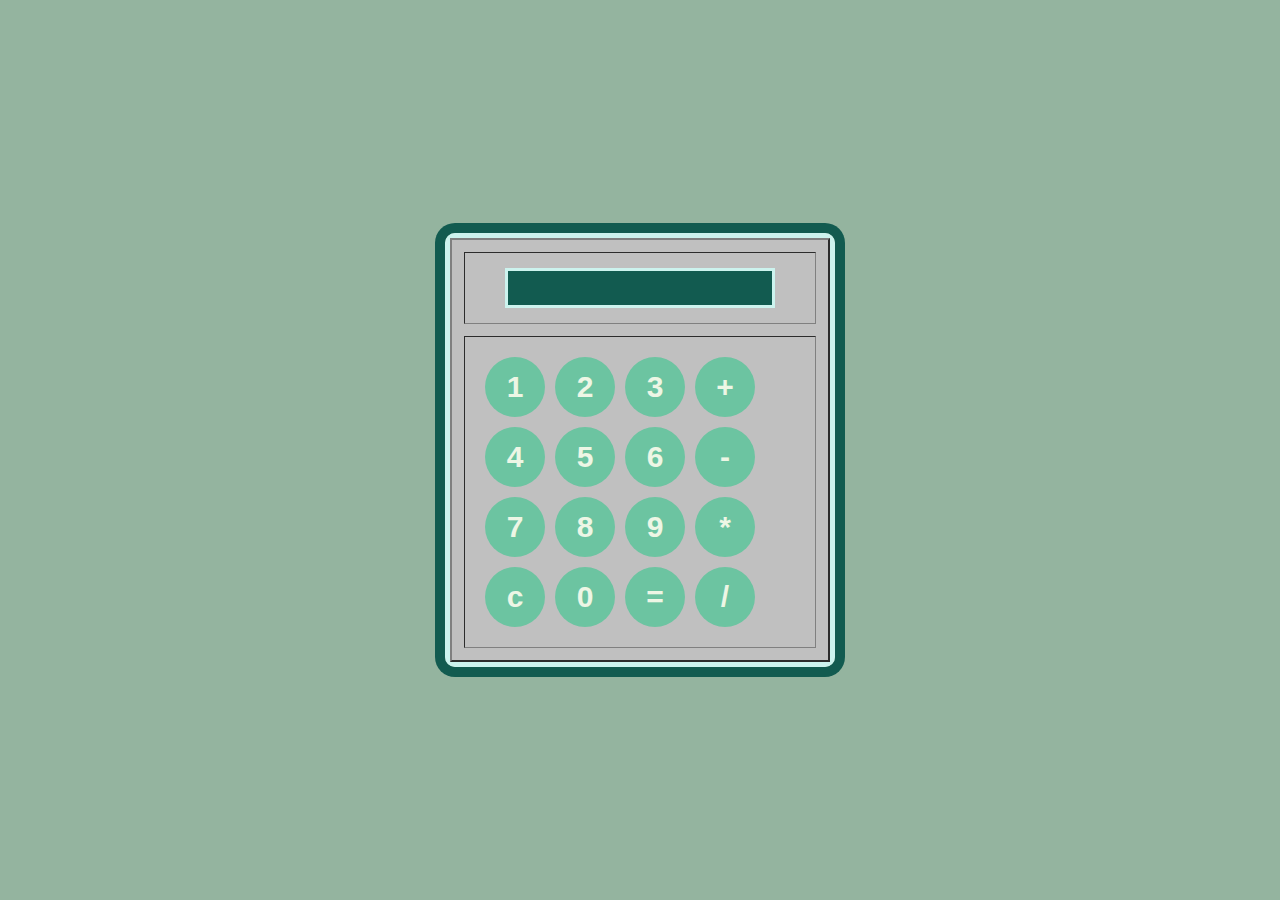
==== calculator.html @ 79403b3d "add initial files" ====
<!DOCTYPE html>
<html>

<head>
    <meta charset="utf-8">
    <title> Calculator </title>
    <link href="https://fonts.googleapis.com/css2?family=Cookie&display=swap" rel="stylesheet">
    <!-- CSS property to create interactive  
        calculator interface -->
    <style>
        html {
            height: 100vh;
            display: flex;
            align-items: center;
            justify-content: center;
            background-color: #94B49F;
            font-family: 'Cookie', cursive;
        }

        input[type=button] {
            width: 60px;
            height: 60px;
            float: left;
            margin: 5px;
            box-sizing: border-box;
            background: #6CC4A1;
            border: none;
            font-size: 30px;
            line-height: 30px;
            border-radius: 50%;
            font-weight: 700;
            color: #EDF6E5;
            cursor: pointer;
        }

        input[type=text] {
            width: 270px;
            height: 60px;
            float: left;
            padding: 0;
            box-sizing: border-box;
            border: none;
            background: none;
            color: #EDF6E5;
            text-align: right;
            font-weight: 700;
            font-size: 60px;
            line-height: 60px;
            margin: 0 25px;
        }

        .calculator {
            box-shadow: 0px 0px 0px 10px #125B50;
            border: 5px solid #CCF3EE;
            border-radius: 10px;
        }

        #display {
            height: 40px;
            text-align: right;
            background-color: #125B50;
            border: 3px solid #CCF3EE;
            font-size: 18px;
            left: 2px;
            top: 2px;
            color: #EDF6E5;
        }

        .btnTop {
            color: white;
            background-color: #125B50;
            font-size: 14px;
            margin: auto;
            width: 50px;
            height: 25px;
        }
    </style>
</head>

<body>
    </div>
    <form name="Calculator" class="calculator">
        <table border="2" align="center" cellpadding="15" cellspacing="12" bgcolor="#c0c0c0">
            <tr>
                <td>
                    <input type="text" name="Input" Size="35" id="display">
                    <br>
                </td>
            </tr>
            <tr>
                <td>
                    <input type="button" name="one" style="font-size:30px" value=" 1 "
                        OnClick="Calculator.Input.value += '1'">
                    <input type="button" name="two" style="font-size:30px" value=" 2 "
                        OnCLick="Calculator.Input.value += '2'">
                    <input type="button" name="three" style="font-size:30px" value=" 3 "
                        OnClick="Calculator.Input.value += '3'">
                    <input type="button" name="add" class="btnTop" style="font-size:30px" value=" + "
                        OnClick="Calculator.Input.value += ' + '">
                    <br>
                    <input type="button" name="four" style="font-size:30px" value=" 4 "
                        OnClick="Calculator.Input.value += '4'">
                    <input type="button" name="five" style="font-size:30px" value=" 5 "
                        OnCLick="Calculator.Input.value += '5'">
                    <input type="button" name="six" style="font-size:30px" value=" 6 "
                        OnClick="Calculator.Input.value += '6'">
                    <input type="button" name="minus" style="font-size:30px" value=" - "
                        OnClick="Calculator.Input.value += ' - '">
                    <br>
                    <input type="button" name="seven" style="font-size:30px" value=" 7 "
                        OnClick="Calculator.Input.value += '7'">
                    <input type="button" name="eight" style="font-size:30px" value=" 8 "
                        OnCLick="Calculator.Input.value += '8'">
                    <input type="button" name="nine" style="font-size:30px" value=" 9 "
                        OnClick="Calculator.Input.value += '9'">
                    <input type="button" name="mul" style="font-size:30px" value=" * "
                        OnClick="Calculator.Input.value += ' * '">
                    <br>
                    <input type="button" name="clear" style="font-size:30px" value=" c "
                        OnClick="Calculator.Input.value = ''">
                    <input type="button" name="zero" style="font-size:30px" value=" 0 "
                        OnClick="Calculator.Input.value += '0'">
                    <input type="button" name="DoIt" style="font-size:30px" value=" = "
                        OnClick="Calculator.Input.value = eval(Calculator.Input.value)">
                    <input type="button" name="div" style="font-size:30px" value=" / "
                        OnClick="Calculator.Input.value += ' / '">
                    <br>
                </td>

            </tr>
        </table>
    </form>
</body>

</html>
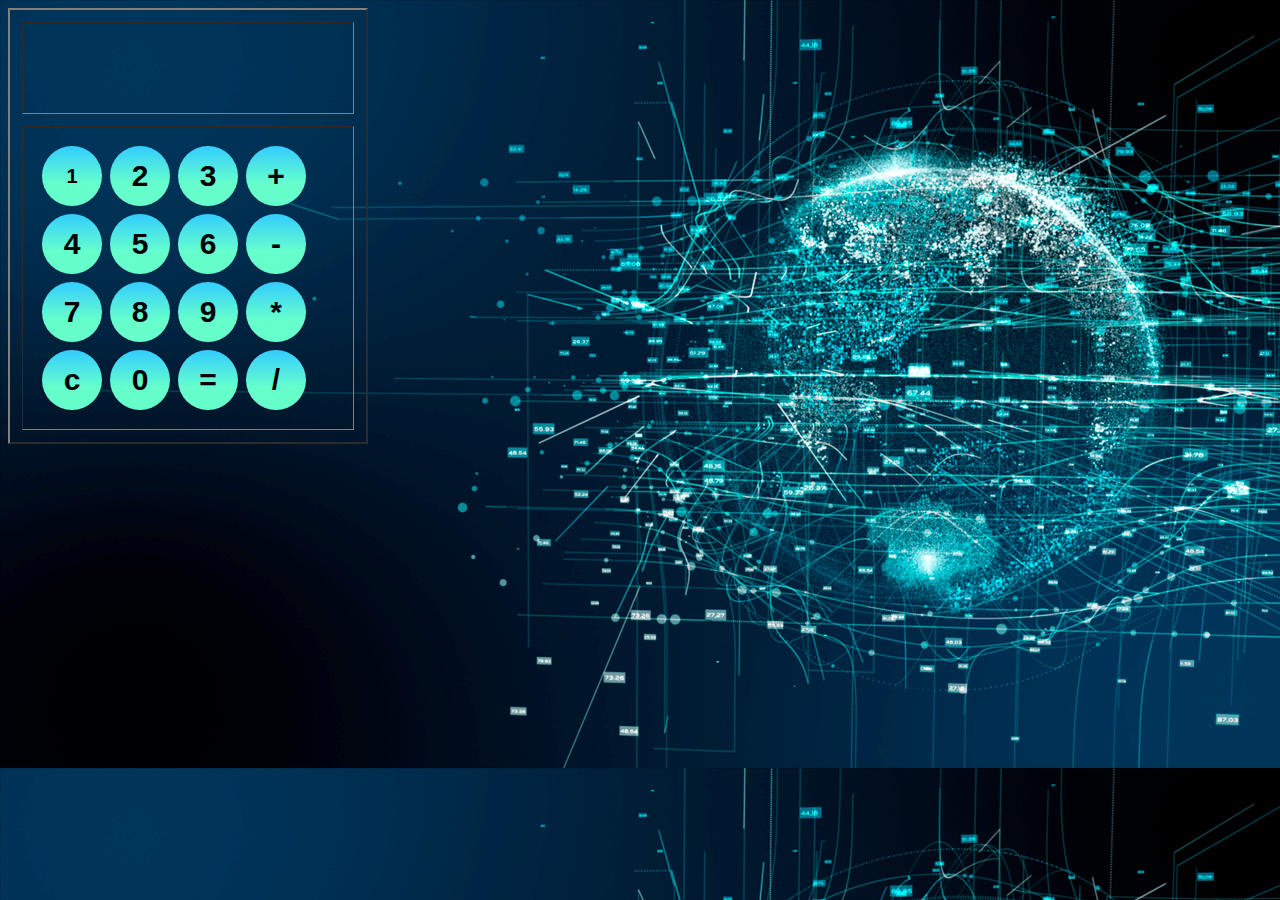
==== commit afa1250a: "add" ====
--- a/calculator.html
+++ b/calculator.html
@@ -4,70 +4,50 @@
 <head>
     <meta charset="utf-8">
     <title> Calculator </title>
-    <link href="https://fonts.googleapis.com/css2?family=Cookie&display=swap" rel="stylesheet">
-    <!-- CSS property to create interactive  
-        calculator interface -->
+
     <style>
         html {
             height: 100vh;
             display: flex;
-            align-items: center;
-            justify-content: center;
-            background-color: #94B49F;
-            font-family: 'Cookie', cursive;
+            align-items: left;
+            justify-content: left;
+            background-image: url("PHOTO/tech.jpg");
         }
 
         input[type=button] {
-            width: 60px;
+            width: 20%;
             height: 60px;
             float: left;
-            margin: 5px;
+            margin: 4px;
             box-sizing: border-box;
-            background: #6CC4A1;
+            background: linear-gradient(to bottom, #33ccff 0%, #66ffcc 63%);
             border: none;
             font-size: 30px;
             line-height: 30px;
+            font-weight: 700;
+            cursor: pointer;
             border-radius: 50%;
-            font-weight: 700;
-            color: #EDF6E5;
-            cursor: pointer;
         }
 
         input[type=text] {
-            width: 270px;
+            width: 250px;
             height: 60px;
-            float: left;
+            float: right;
             padding: 0;
             box-sizing: border-box;
+            background: none;
             border: none;
-            background: none;
-            color: #EDF6E5;
+            color: white;
             text-align: right;
-            font-weight: 700;
-            font-size: 60px;
-            line-height: 60px;
+            font-weight: 300;
+            font-size: 40px;
+            line-height: 70px;
             margin: 0 25px;
-        }
-
-        .calculator {
-            box-shadow: 0px 0px 0px 10px #125B50;
-            border: 5px solid #CCF3EE;
-            border-radius: 10px;
-        }
-
-        #display {
-            height: 40px;
-            text-align: right;
-            background-color: #125B50;
-            border: 3px solid #CCF3EE;
-            font-size: 18px;
-            left: 2px;
-            top: 2px;
-            color: #EDF6E5;
+            border-color: beige;
         }
 
         .btnTop {
-            color: white;
+            color: black;
             background-color: #125B50;
             font-size: 14px;
             margin: auto;
@@ -80,7 +60,7 @@
 <body>
     </div>
     <form name="Calculator" class="calculator">
-        <table border="2" align="center" cellpadding="15" cellspacing="12" bgcolor="#c0c0c0">
+        <table border="2" align="center" cellpadding="15" cellspacing="12">
             <tr>
                 <td>
                     <input type="text" name="Input" Size="35" id="display">
@@ -89,7 +69,7 @@
             </tr>
             <tr>
                 <td>
-                    <input type="button" name="one" style="font-size:30px" value=" 1 "
+                    <input type="button" name="one" style="font-size:20px" value=" 1 "
                         OnClick="Calculator.Input.value += '1'">
                     <input type="button" name="two" style="font-size:30px" value=" 2 "
                         OnCLick="Calculator.Input.value += '2'">
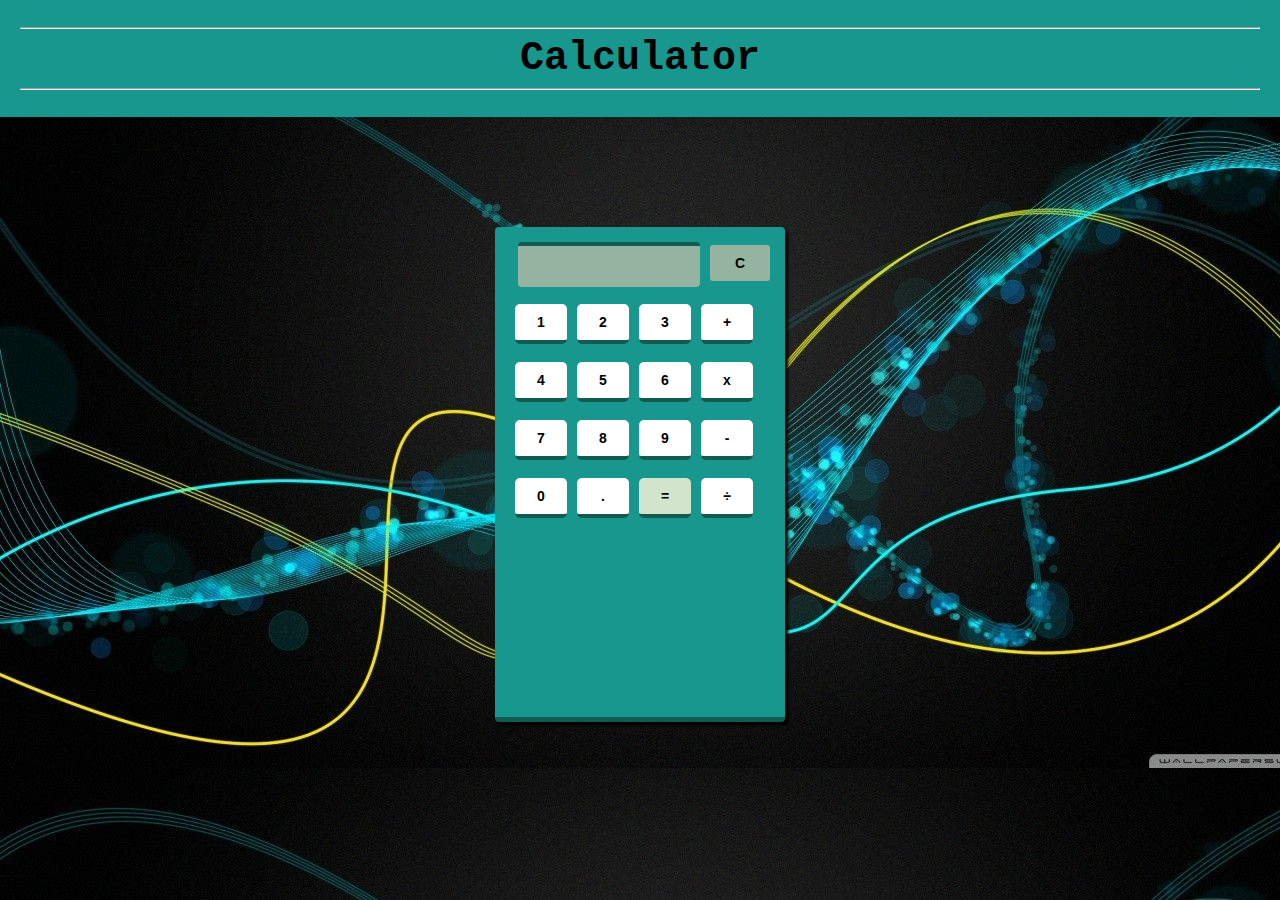
==== commit ae04eb60: "update naming convention -- remove spaces" ====
--- a/calculator.html
+++ b/calculator.html
@@ -1,115 +1,192 @@
 <!DOCTYPE html>
-<html>
+<html lang="en">
 
 <head>
     <meta charset="utf-8">
-    <title> Calculator </title>
+    <meta name="viewport" content="width=device-width, initial-scale=1">
+    <title>Calculator</title>
+</head>
+<style>
+    html,
+    body {
+        width: 100%;
+        height: 100%;
+        margin: 0;
+        padding: 0;
+        font-family: 'Courier New', Courier, monospace;
+        background-image: url("PHOTO/bg.jpg");
+    }
 
-    <style>
-        html {
-            height: 100vh;
-            display: flex;
-            align-items: left;
-            justify-content: left;
-            background-image: url("PHOTO/tech.jpg");
-        }
+    * {
+        box-sizing: border-box;
+        font: bold 14px Arial, sans-serif;
+    }
 
-        input[type=button] {
-            width: 20%;
-            height: 60px;
-            float: left;
-            margin: 4px;
-            box-sizing: border-box;
-            background: linear-gradient(to bottom, #33ccff 0%, #66ffcc 63%);
-            border: none;
-            font-size: 30px;
-            line-height: 30px;
-            font-weight: 700;
-            cursor: pointer;
-            border-radius: 50%;
-        }
+    h1 {
+        font-size: 40px;
+        text-align: center;
+        margin-bottom: 110px;
+        background: #18978F;
+        color: black;
+        margin-top: 0;
+        padding: 20px;
+        font-family: 'Courier New', Courier, monospace;
 
-        input[type=text] {
-            width: 250px;
-            height: 60px;
-            float: right;
-            padding: 0;
-            box-sizing: border-box;
-            background: none;
-            border: none;
-            color: white;
-            text-align: right;
-            font-weight: 300;
-            font-size: 40px;
-            line-height: 70px;
-            margin: 0 25px;
-            border-color: beige;
-        }
+    }
 
-        .btnTop {
-            color: black;
-            background-color: #125B50;
-            font-size: 14px;
-            margin: auto;
-            width: 50px;
-            height: 25px;
-        }
-    </style>
-</head>
+    .main-div {
+        width: 290px;
+        margin: 0 auto;
+        background: #18978F;
+        height: 55%;
+        box-shadow: 3px 3px 3px black;
+        padding: 15px;
+        border-bottom: 5px solid #125B50;
+        border-radius: 4px;
+        position: relative;
+    }
+
+    .screen-div,
+    .number-div {
+        padding: 0;
+        margin: 0;
+    }
+
+    .screen {
+        list-style: none;
+        color: white;
+        height: 45px;
+        width: 58px;
+        margin-left: 8px;
+        border-radius: 4px;
+        border-top: 4px solid #828A9B;
+        text-align: center;
+        font-weight: bold;
+        font-family: 'Ubuntu', sans-serif;
+        margin-bottom: 8px;
+        width: 182px;
+        background: #94B49F;
+        border-top: 4px solid #125B50;
+        overflow: hidden;
+    }
+
+    .clear {
+        width: 60px;
+        background: #94B49F;
+        padding: 10px 17px;
+        position: absolute;
+        border-radius: 3px;
+        left: 215px;
+        top: 18px;
+        color: black;
+        cursor: pointer;
+        text-align: center;
+    }
+
+
+    .number-div li {
+        list-style: none;
+        float: left;
+        width: 52px;
+        background: white;
+        margin: 9px 5px;
+        padding: 10px;
+        border-bottom: 4px solid #125B50;
+        border-radius: 5px;
+        color: black;
+        text-align: center;
+        transition: .2s;
+        cursor: pointer;
+    }
+
+    .number-div li:hover {
+        background: #44B3C2;
+        border-bottom: 4px solid #336699;
+        color: white;
+    }
+
+    #equals {
+        background: #D3E4CD;
+        color: black;
+    }
+
+    #equals:hover {
+        background: #A0D995;
+        border-bottom: 4px solid #1A4D2E;
+        color: black;
+    }
+</style>
 
 <body>
+    <h1>
+        <hr>Calculator
+        <hr>
+    </h1>
+
+    <div class="main-div">
+        <div class="screen" id="screen">
+            <p></p>
+        </div>
+        <div class="clear" id="clear">C</div>
+        <ul class="number-div">
+            <li>1</li>
+            <li>2</li>
+            <li>3</li>
+            <li>+</li>
+            <li>4</li>
+            <li>5</li>
+            <li>6</li>
+            <li>x</li>
+            <li>7</li>
+            <li>8</li>
+            <li>9</li>
+            <li>-</li>
+            <li>0</li>
+            <li>.</li>
+            <li id="equals">=</li>
+            <li>÷</li>
+        </ul>
+
     </div>
-    <form name="Calculator" class="calculator">
-        <table border="2" align="center" cellpadding="15" cellspacing="12">
-            <tr>
-                <td>
-                    <input type="text" name="Input" Size="35" id="display">
-                    <br>
-                </td>
-            </tr>
-            <tr>
-                <td>
-                    <input type="button" name="one" style="font-size:20px" value=" 1 "
-                        OnClick="Calculator.Input.value += '1'">
-                    <input type="button" name="two" style="font-size:30px" value=" 2 "
-                        OnCLick="Calculator.Input.value += '2'">
-                    <input type="button" name="three" style="font-size:30px" value=" 3 "
-                        OnClick="Calculator.Input.value += '3'">
-                    <input type="button" name="add" class="btnTop" style="font-size:30px" value=" + "
-                        OnClick="Calculator.Input.value += ' + '">
-                    <br>
-                    <input type="button" name="four" style="font-size:30px" value=" 4 "
-                        OnClick="Calculator.Input.value += '4'">
-                    <input type="button" name="five" style="font-size:30px" value=" 5 "
-                        OnCLick="Calculator.Input.value += '5'">
-                    <input type="button" name="six" style="font-size:30px" value=" 6 "
-                        OnClick="Calculator.Input.value += '6'">
-                    <input type="button" name="minus" style="font-size:30px" value=" - "
-                        OnClick="Calculator.Input.value += ' - '">
-                    <br>
-                    <input type="button" name="seven" style="font-size:30px" value=" 7 "
-                        OnClick="Calculator.Input.value += '7'">
-                    <input type="button" name="eight" style="font-size:30px" value=" 8 "
-                        OnCLick="Calculator.Input.value += '8'">
-                    <input type="button" name="nine" style="font-size:30px" value=" 9 "
-                        OnClick="Calculator.Input.value += '9'">
-                    <input type="button" name="mul" style="font-size:30px" value=" * "
-                        OnClick="Calculator.Input.value += ' * '">
-                    <br>
-                    <input type="button" name="clear" style="font-size:30px" value=" c "
-                        OnClick="Calculator.Input.value = ''">
-                    <input type="button" name="zero" style="font-size:30px" value=" 0 "
-                        OnClick="Calculator.Input.value += '0'">
-                    <input type="button" name="DoIt" style="font-size:30px" value=" = "
-                        OnClick="Calculator.Input.value = eval(Calculator.Input.value)">
-                    <input type="button" name="div" style="font-size:30px" value=" / "
-                        OnClick="Calculator.Input.value += ' / '">
-                    <br>
-                </td>
 
-            </tr>
-        </table>
-    </form>
+    <script>
+        window.onload = function () {
+            var elements = document.getElementsByTagName("li");
+            var screen = document.querySelectorAll(' p')[0];
+            var clear = document.getElementsByClassName('clear')[0];
+
+            for (var i = 0; i < elements.length; i += 1) {
+                if (elements[i].innerHTML === '=') {
+                    elements[i].addEventListener("click", calculate(i));
+                } else {
+                    elements[i].addEventListener("click", addtocurrentvalue(i));
+                }
+            }
+
+            function addtocurrentvalue(i) {
+                return function () {
+                    if (elements[i].innerHTML === "÷") {
+                        screen.innerHTML += "/ ";
+                    } else if (elements[i].innerHTML === "x") {
+                        screen.innerHTML += "*";
+                    } else {
+                        screen.innerHTML += elements[i].innerHTML;
+                    }
+                };
+            }
+
+            clear.onclick = function () {
+                screen.innerHTML = '';
+            };
+
+            function calculate(i) {
+                return function () {
+                    screen.innerHTML = eval(screen.innerHTML);
+                };
+            }
+        };
+
+    </script>
 </body>
 
 </html>